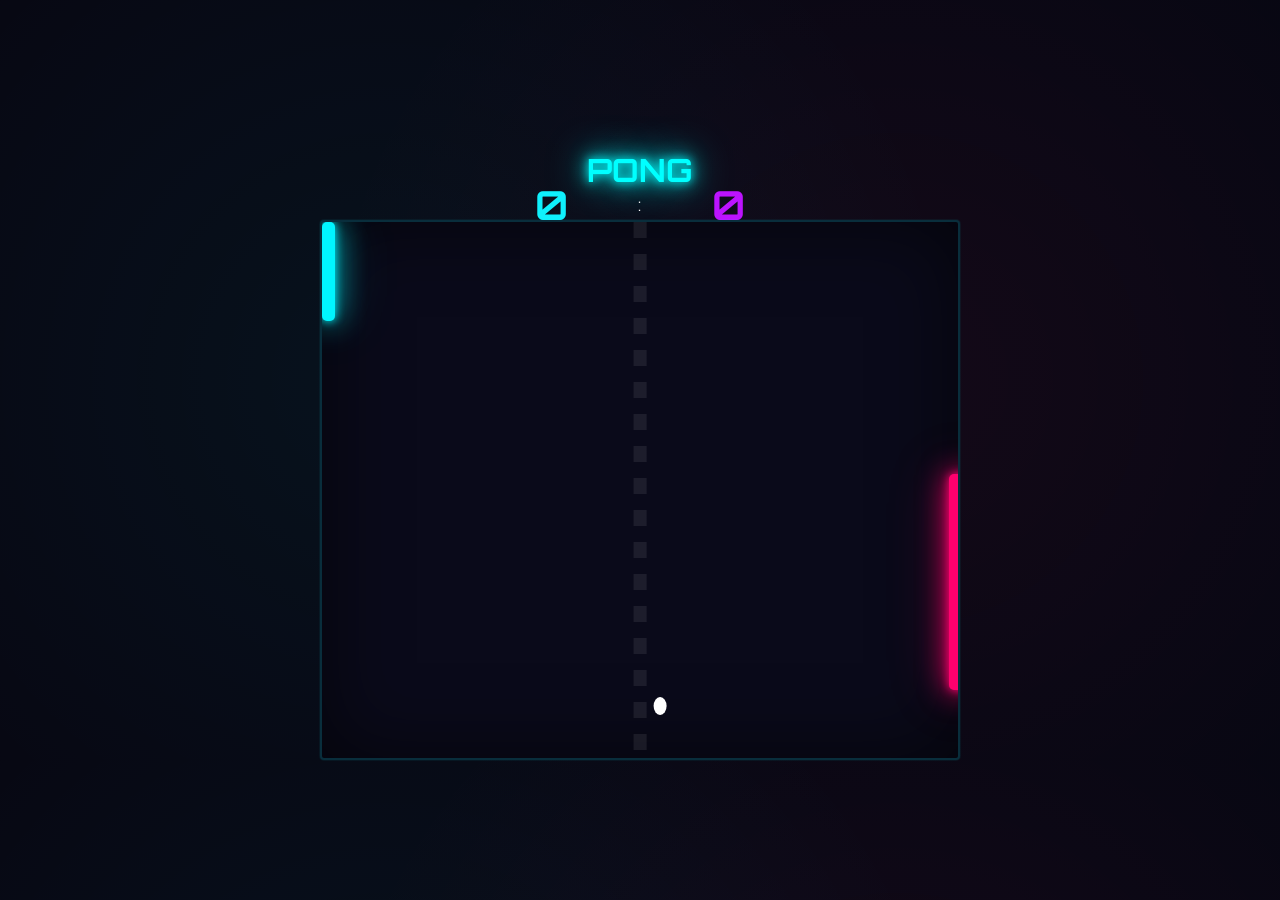
==== game.html @ a348e626 "feat: Create the instruction" ====
<!doctype html>
<html lang="en">
	<head>
		<meta charset="UTF-8" />
		<meta name="viewport" content="width=device-width, initial-scale=1.0" />
		<link rel="stylesheet" type="text/css" href="./gameStyle/style.css" />
		<title>PONG</title>
	</head>
	<body>
		<h1>PONG</h1>

		<div id="scoreboard">
			<div class="score" id="score-left">0</div>
			<div class="score-divider">:</div>
			<div class="score" id="score-rigth">0</div>
		</div>

		<div id="arena">
			<div class="paddle" id="player"></div>
			<div class="paddle" id="machine"></div>
			<div id="ball"></div>
			<div id="center-line"></div>
		</div>

		<script src="./gameLogic/main.js"></script>
	</body>
</html>
---- gameStyle/style.css ----
/*Implement Google Fonts*/
@import url("https://fonts.googleapis.com/css2?family=Press+Start+2P&display=swap");
@import url("https://fonts.googleapis.com/css2?family=Orbitron:wght@400..900&display=swap");
@import url("https://fonts.googleapis.com/css2?family=Share+Tech+Mono&family=Orbitron:wght@400;700;900&display=swap");

* {
	margin: 0;
	padding: 0;
	box-sizing: border-box;
}

body {
	max-height: 100vh;
	max-width: 100vw;

	background-color: #070712;

	background-image:
		radial-gradient(
			circle at 30% 50%,
			rgba(0, 224, 255, 0.05),
			transparent 60%
		),
		radial-gradient(
			circle at 70% 50%,
			rgba(255, 42, 144, 0.05),
			transparent 60%
		);
	font-family: "Share Tech Mono", monospace;
	text-align: center;
	display: flex;
	flex-direction: column;
	justify-content: space-evenly;
	align-items: center;
	color: white;
}

h1 {
	font-family: "Orbitron", sans-serif;
	text-align: center;
	text-shadow:
		0 0 10px cyan,
		0 0 20px cyan,
		0 0 40px cyan;
	color: cyan;
	margin-top: 150px;
}

/*Styling scoreboard*/

#scoreboard {
	display: flex;
	justify-content: space-around;
	align-items: center;
	margin: 0 auto;
	width: 300px;
	height: 30px;
	padding: 10px;
	font-family: "Orbitron", sans-serif;
}

.score {
	font-weight: 700;
	font-size: 40px;
}

#score-left {
	color: #0ff0fc;
}

#score-rigth {
	color: #bc13fe;
}

/* Styling arena*/

#arena {
	position: relative;
	width: 50vw;
	height: 60vh;
	background: #0a0a1a;
	border: 2px solid rgba(0, 245, 255, 0.15);
	border-radius: 4px;
	overflow: hidden;
	box-shadow:
		0 0 0 1px rgba(0, 245, 255, 0.05),
		inset 0 0 80px rgba(0, 0, 0, 0.6);
}

/*Central Line*/

#center-line {
	position: absolute;
	left: 50%;
	top: 0;
	width: 1vw;
	height: 100%;
	transform: translateX(-50%);
	background: repeating-linear-gradient(
		to bottom,
		rgba(255, 255, 255, 0.08) 0px,
		rgba(255, 255, 255, 0.08) 16px,
		transparent 16px,
		transparent 32px
	);
}

.paddle {
	position: absolute;
	width: 1vw;
	height: 10vh;
	border-radius: 5px;
	transition: box-shadow 0.1s;
}

#player {
	left: 48vw;
	background: #00f5ff;
	box-shadow:
		0 0 10px #00f5ff,
		0 0 30px #00f5ff,
		0 0 60px rgba(0, 245, 255, 0.3);
}

#machine {
	right: 10;
	background: #ff006e;
	box-shadow:
		0 0 10px #ff006e,
		0 0 30px #ff006e,
		0 0 60px rgba(255, 0, 110, 0.3);
}

/*create Ball*/

#ball {
	width: 1vw;
	height: 2vh;
	background-color: white;
	border-radius: 50%;
	position: absolute;
	top: 50%;
	left: 50%;
	transform: translate(-50%, -50%);
}
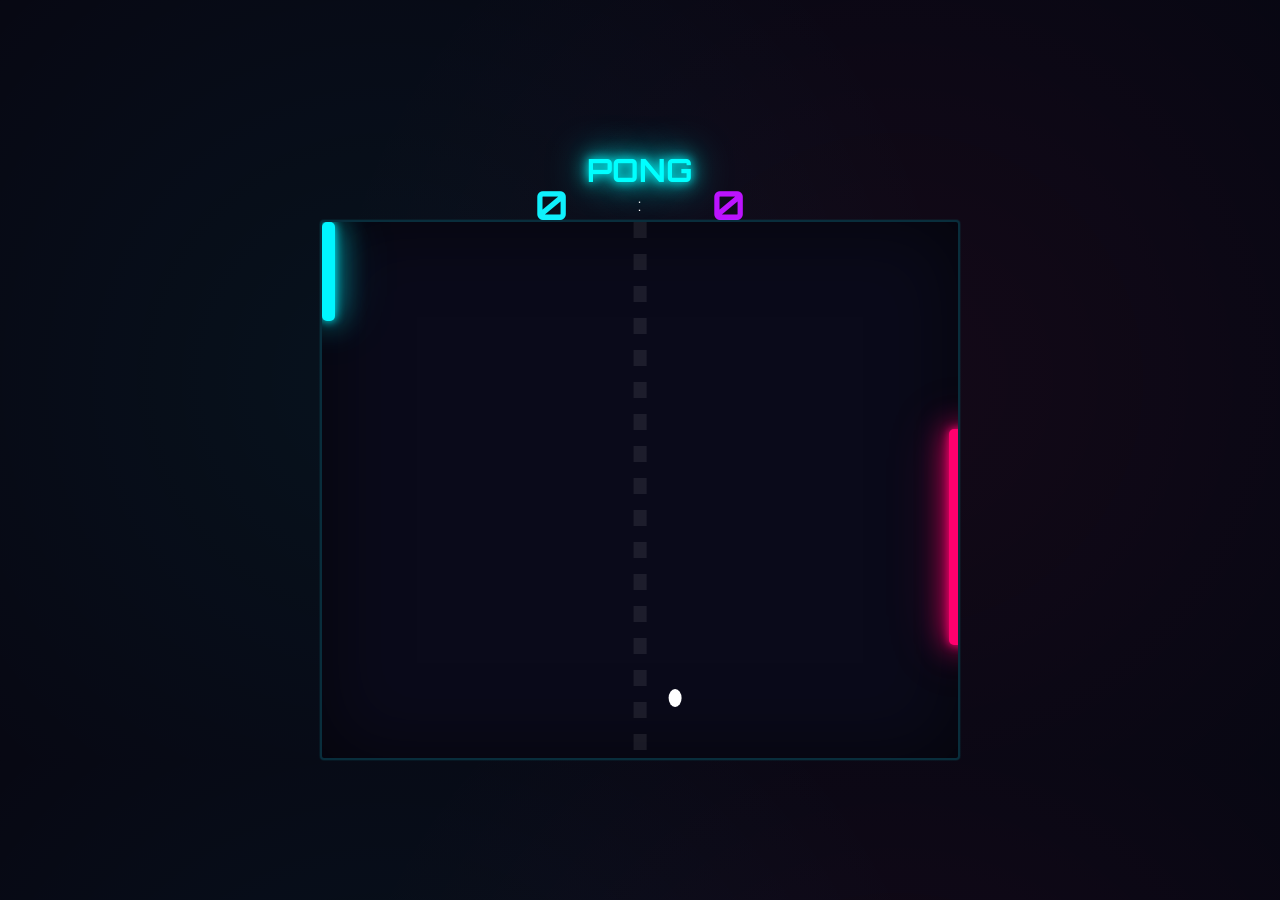
==== commit ddac2984: "feat: Add sound to the collision off the paddles with the ball" ====
--- a/game.html
+++ b/game.html
@@ -22,6 +22,12 @@
 			<div id="center-line"></div>
 		</div>
 
+		<!--Sonido del choque de la pelota-->
+
+		<audio id="bounceSound">
+			<source src="./sonidos/soundBounce.wav" type="audio/mpeg" />
+		</audio>
+
 		<script src="./gameLogic/main.js"></script>
 	</body>
 </html>
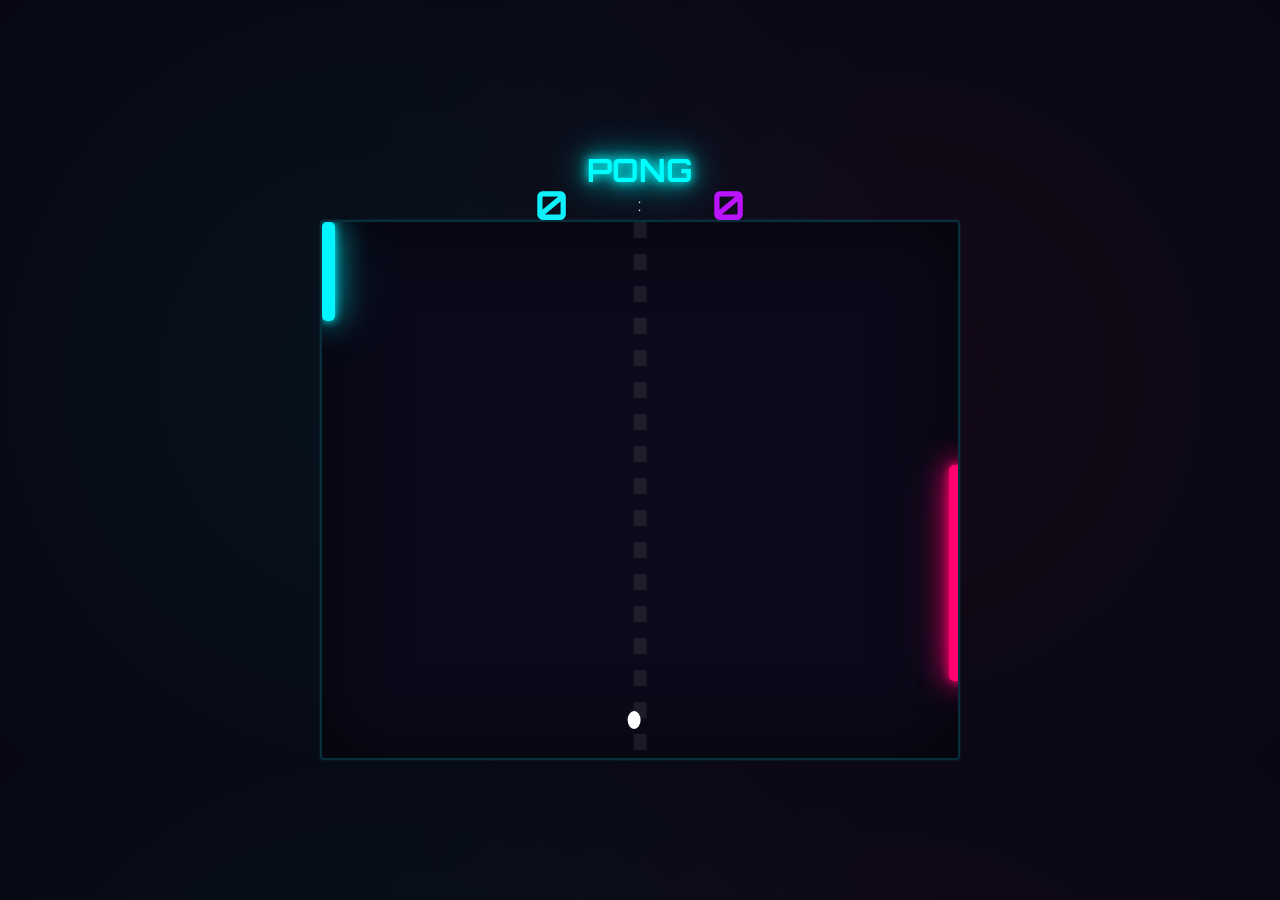
==== commit fa8a3fc0: "Feat: Added all sound of the game" ====
--- a/game.html
+++ b/game.html
@@ -28,6 +28,14 @@
 			<source src="./sonidos/soundBounce.wav" type="audio/mpeg" />
 		</audio>
 
+		<audio id="bgMusic" loop>
+			<source
+				src="./sonidos/freesound_community-looped-beat-62827.mp3"
+				type="audio/mpeg"
+			/>
+		</audio>
+
+		<script src="./gameLogic/gameMusic.js"></script>
 		<script src="./gameLogic/main.js"></script>
 	</body>
 </html>
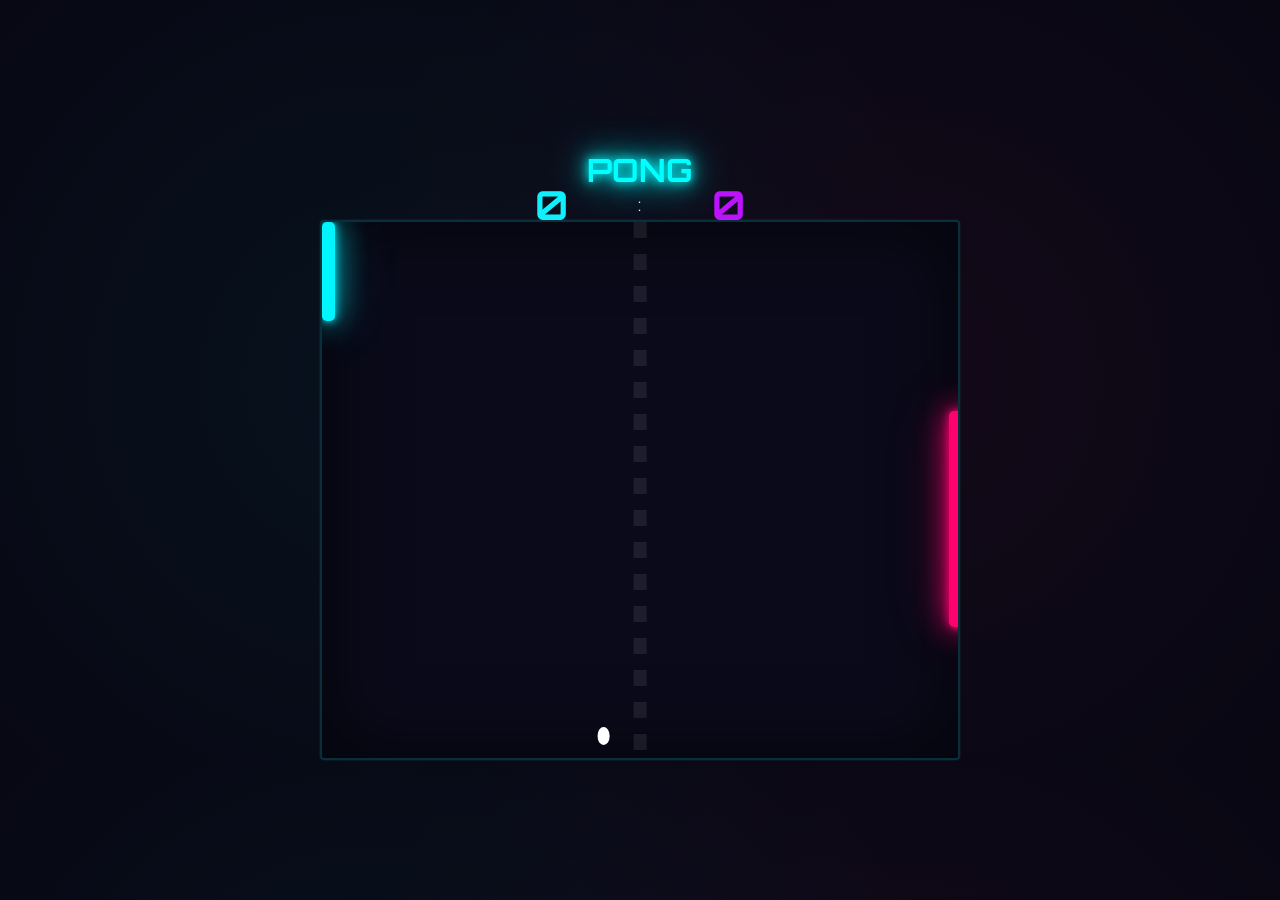
==== commit 3771e883: "fix: bug relative path" ====
--- a/game.html
+++ b/game.html
@@ -29,10 +29,7 @@
 		</audio>
 
 		<audio id="bgMusic" loop>
-			<source
-				src="./sonidos/freesound_community-looped-beat-62827.mp3"
-				type="audio/mpeg"
-			/>
+			<source src="./sonidos/mainSong.mp3" type="audio/mpeg" />
 		</audio>
 
 		<script src="./gameLogic/gameMusic.js"></script>
